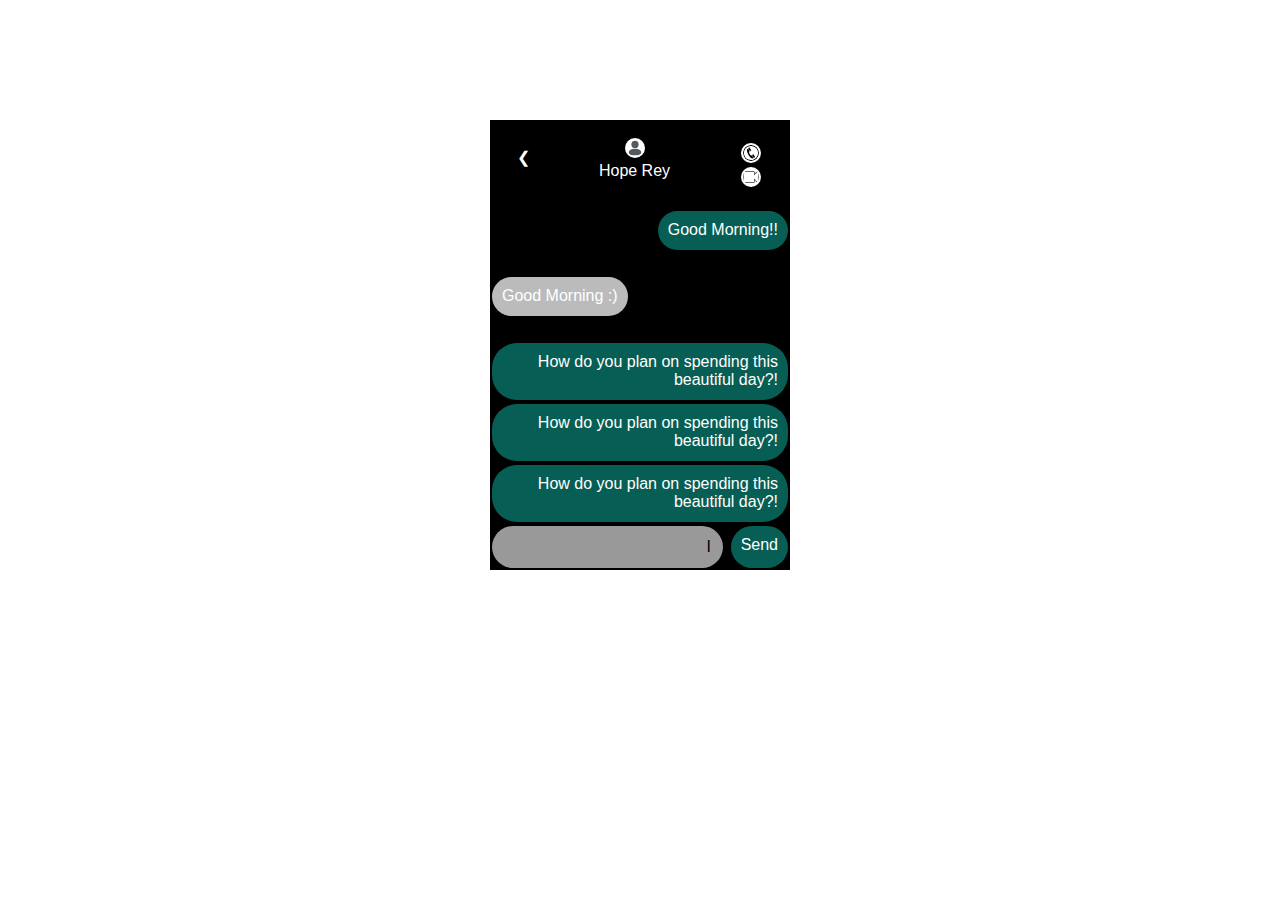
==== message-2.htm @ 5c87e1bb "Add files via upload" ====
<!DOCTYPE html>
<html>
<head>
<meta name="viewport" content="width=device-width, initial-scale=1">
<style>

* {box-sizing: border-box;}
ul {list-style-type: none;}


body {
  margin: 100px 100px;
  max-width: 100%;
  padding: 20px 20px;
  font-family: Verdana, sans-serif;
}

.whatsapp {
  box-shadow: 0 4px 8px 0 rgba(f, f, f, 0.2);
  background-color: #000000;
  max-width: 300px;
  margin: auto;
  text-align: center;
}

.msg {
  border: solid 2px black;
  display: flex;
}

.meta {
  border: solid 2px black;
  display: flex;
}
.meta li {
  list-style-type: none;
  display: inline-block;
  width: 100%;
  text-align: center;
  margin-bottom: 5px;
  font-size:12px;
}

.send {
  margin-left: auto;
  background-color: #075e54;
  border-radius: 25px;
  padding: 10px;
}
.send li{
  list-style-type: none;
  display: inline-block;
  width: 100%;
  text-align: right;
  margin-bottom: 1px;
  color: #ffffff;
  font-size:16px;
}

.recv {
  background-color: #bbb;
  border-radius: 25px;
  padding: 10px;
}
.recv li {
  list-style-type: none;
  display: inline-block;
  width: 100%;
  text-align: left;
  margin-bottom: 1px;
  color: #ffffff;
  font-size:16px;
}

.profile {
  text-align: center;
  width: 100%;
  padding: 16px 25px;
}
.profile ul {
  margin: 0;
  padding: 0;
}
.profile ul li {
  color: #ffffff;
}
.profile ul li img {
  border-radius: 50%;
  border: solid 2px white;
  max-width: 20px;
  background-color: white;
}

.profile .prev {
  float: left;
  padding-top: 10px;
}
.profile .next {
  float: right;
  padding-top: 5px;
}

.text {
  margin-right: auto;
  background-color: #999;
  border-radius: 25px;
  padding: 12px;
  width: 78%;
  text-align: right;
}

</style>
</head>
<body>

<div class="whatsapp">
<div class ="msg">
  <div class="profile">
    <ul>
    <li class="prev">&#10094;   </li>
    <li class="next"><img src="call.svg"><img src="video-call.svg"></li>
    <li><img src="avatar.svg"><br>Hope Rey</li>
    </ul>
  </div>
</div>
</div>

<div class="whatsapp">
</div>

<div class="whatsapp">
<div class="msg">
  <div class="send">
    <li>Good Morning!!</li>
  </div>
</div>

<div class="meta">
    <li>Today 9:45 AM</li>
</div>

<div class="msg">
  <div class="recv">
    <li>Good Morning :)</li> 
  </div>
</div>
<div class="meta">
    <li>Today 9:48 AM</li>
</div>

<div class="msg">
  <div class="send">
    <li>How do you plan on spending this beautiful day?!</li>
 </div>
</div>

<div class="msg">
  <div class="send">
    <li>How do you plan on spending this beautiful day?!</li>
 </div>
</div>

<div class="msg">
  <div class="send">
    <li>How do you plan on spending this beautiful day?!</li>
 </div>
</div>
  
 </div>
</div>

<div class="whatsapp">
<div class="msg">
  <div class="text">
    I
 </div>
 <div class="send" width="30%">
 	<li>Send</li> 
  </div>
</div>

</div>

</body>
</html>
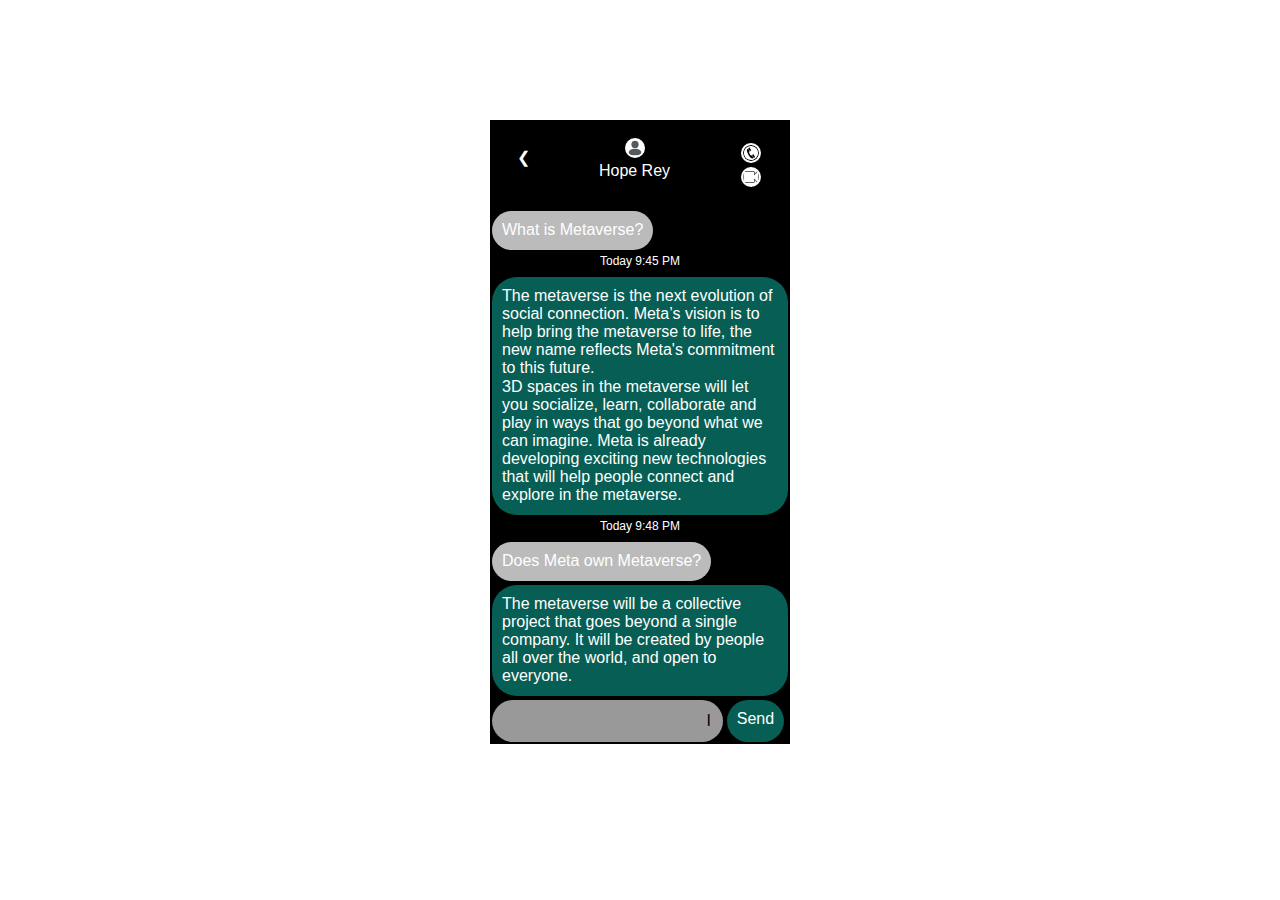
==== commit 10cbeb36: "Add files via upload" ====
--- a/message-2.htm
+++ b/message-2.htm
@@ -39,10 +39,11 @@
   text-align: center;
   margin-bottom: 5px;
   font-size:12px;
+  color: #ffffff;
 }
 
 .send {
-  margin-left: auto;
+  margin-right: auto;
   background-color: #075e54;
   border-radius: 25px;
   padding: 10px;
@@ -51,7 +52,7 @@
   list-style-type: none;
   display: inline-block;
   width: 100%;
-  text-align: right;
+  text-align: left;
   margin-bottom: 1px;
   color: #ffffff;
   font-size:16px;
@@ -130,41 +131,37 @@
 
 <div class="whatsapp">
 <div class="msg">
-  <div class="send">
-    <li>Good Morning!!</li>
+  <div class="recv">
+    <li>What is Metaverse?</li>
   </div>
 </div>
 
 <div class="meta">
-    <li>Today 9:45 AM</li>
+    <li>Today 9:45 PM</li>
+</div>
+
+<div class="msg">
+  <div class="send">
+    <li>The metaverse is the next evolution of social connection. Meta’s vision is to help bring the metaverse to life, the new name reflects Meta's commitment to this future. </li> 
+    <li>3D spaces in the metaverse will let you socialize, learn, collaborate and play in ways that go beyond what we can imagine. Meta is already developing exciting new technologies that will help people connect and explore in the metaverse.</li>
+  </div>
+</div>
+<div class="meta">
+    <li>Today 9:48 PM</li>
 </div>
 
 <div class="msg">
   <div class="recv">
-    <li>Good Morning :)</li> 
-  </div>
-</div>
-<div class="meta">
-    <li>Today 9:48 AM</li>
-</div>
-
-<div class="msg">
-  <div class="send">
-    <li>How do you plan on spending this beautiful day?!</li>
+    <li>Does Meta own Metaverse?</li>
  </div>
 </div>
 
 <div class="msg">
   <div class="send">
-    <li>How do you plan on spending this beautiful day?!</li>
+    <li>The metaverse will be a collective project that goes beyond a single company. It will be created by people all over the world, and open to everyone.</li>
  </div>
 </div>
 
-<div class="msg">
-  <div class="send">
-    <li>How do you plan on spending this beautiful day?!</li>
- </div>
-</div>
   
  </div>
 </div>
